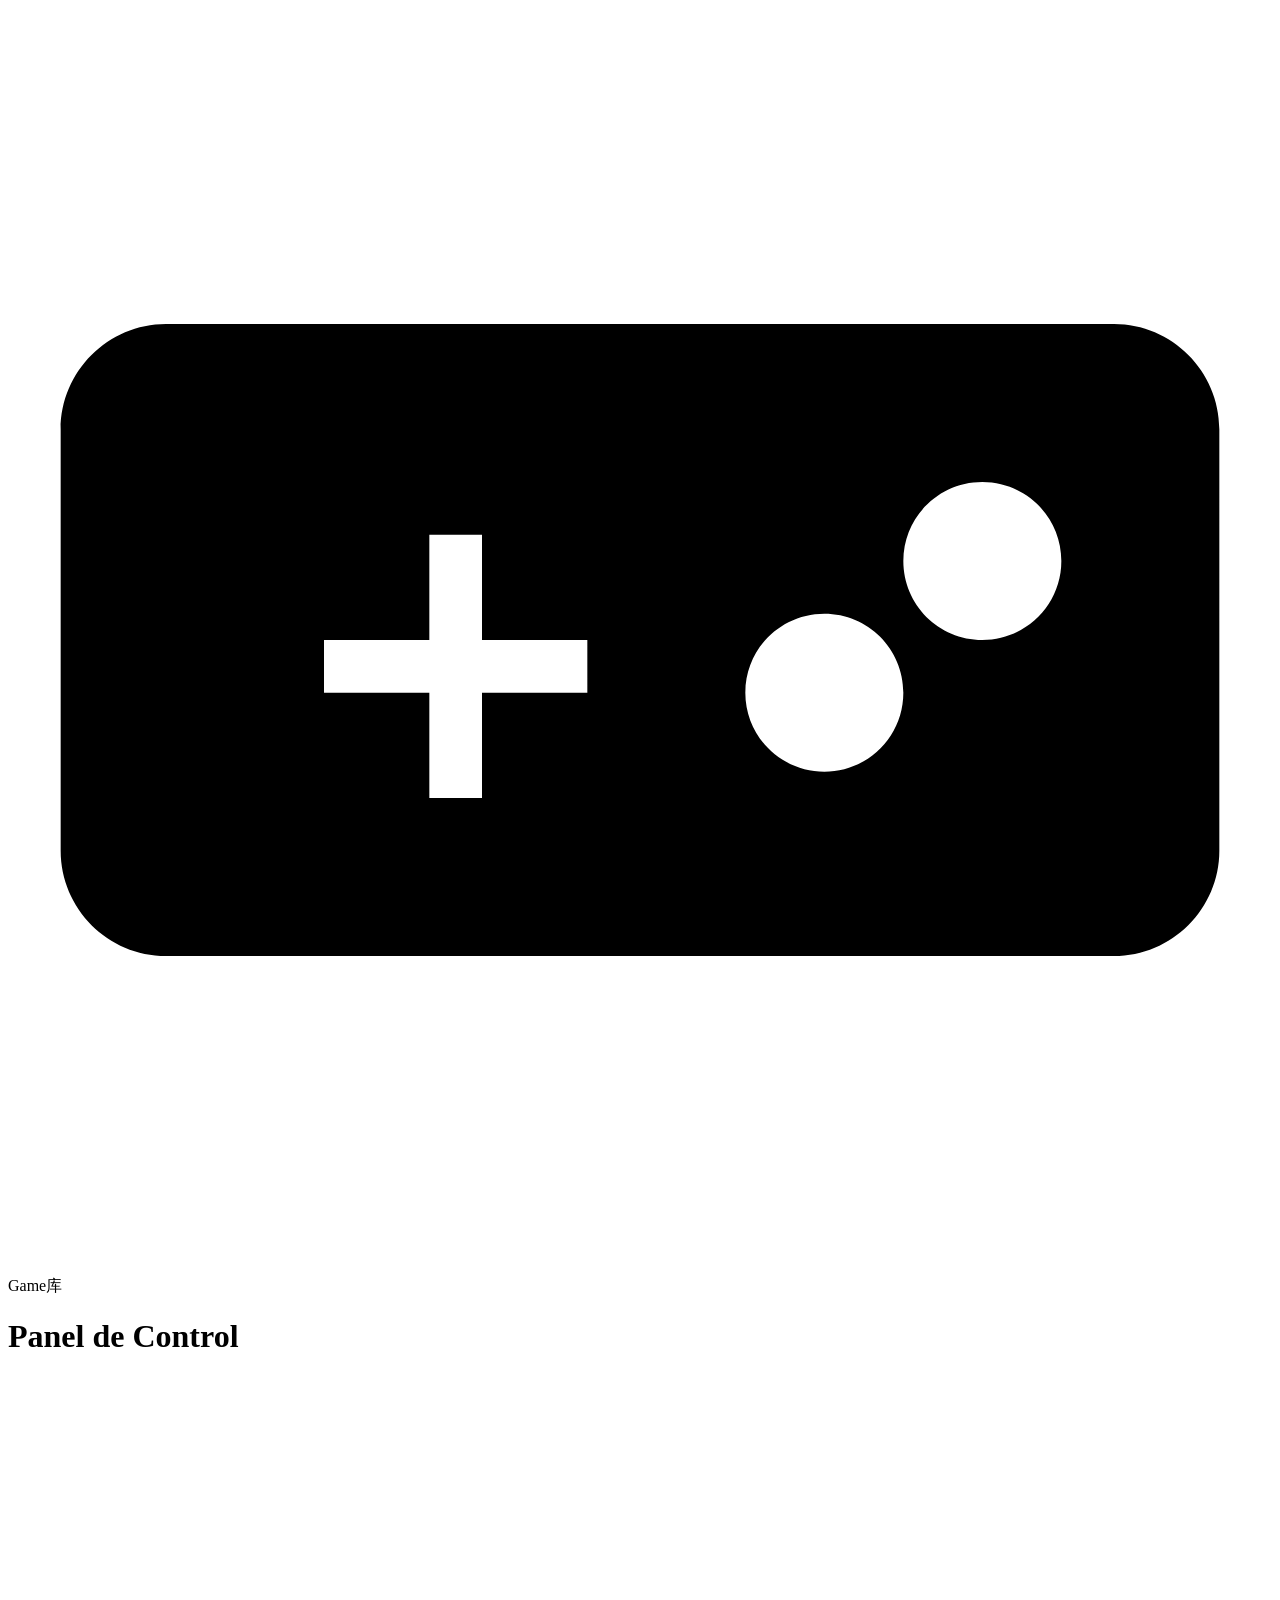
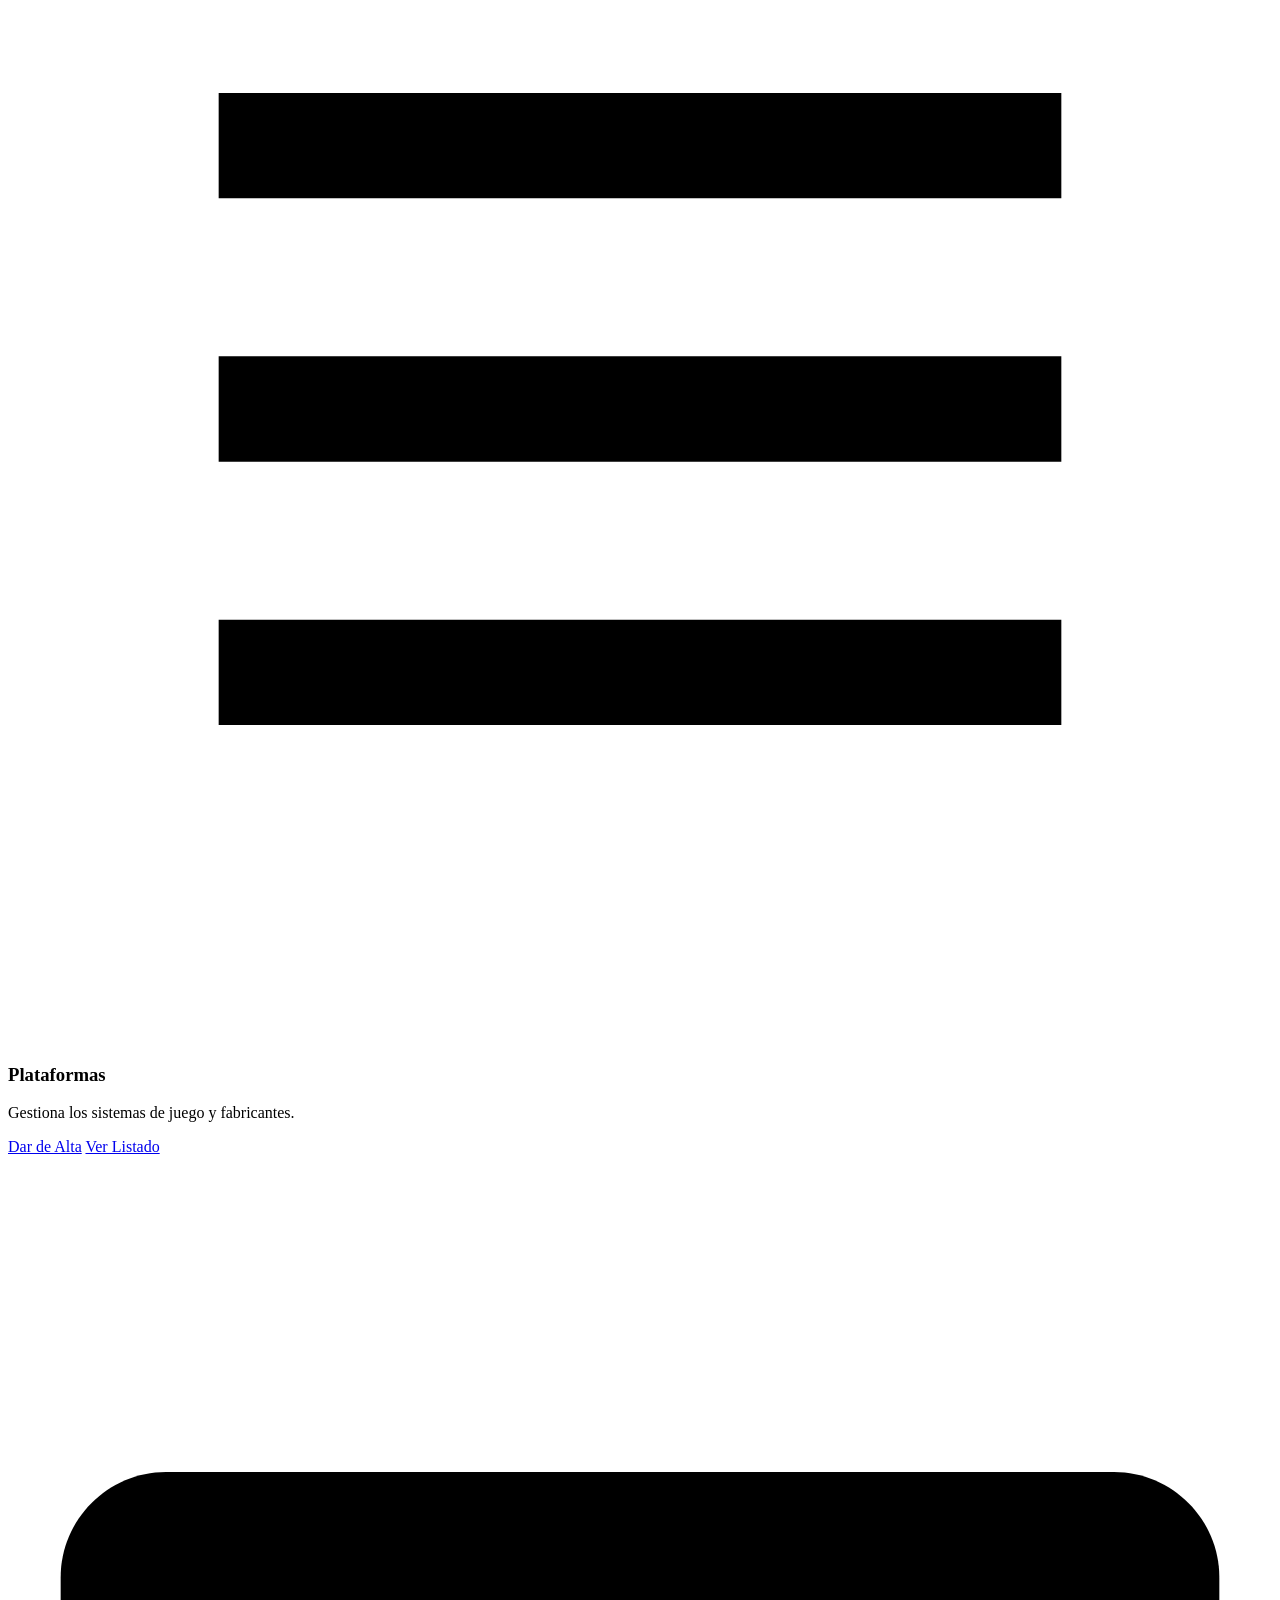
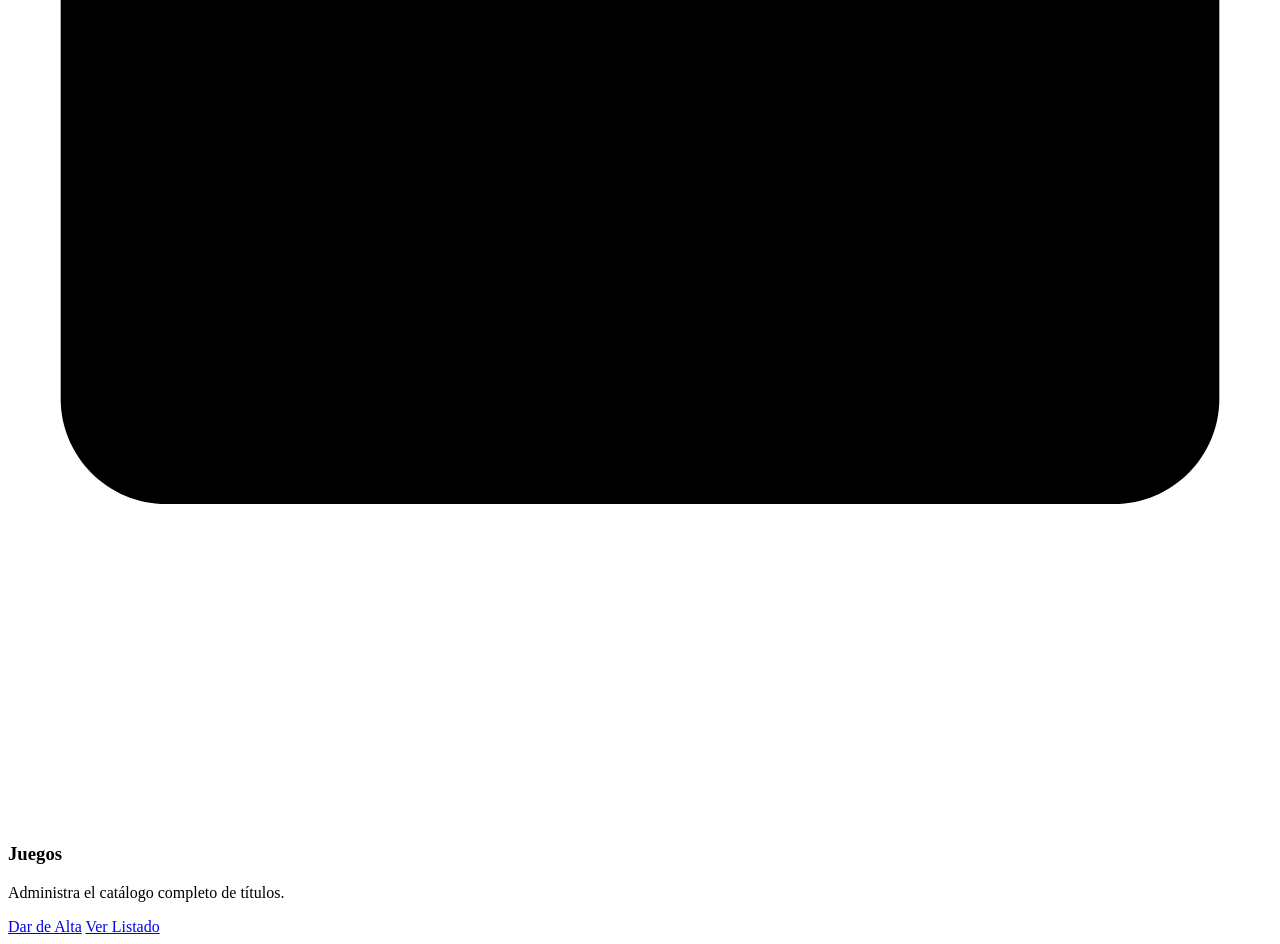
==== src/main/resources/templates/Index.html @ c2e18b48 "creacion de paginas html y sus stilos creacion de los ontroladores de la plataforma" ====
<!DOCTYPE html>
<html lang="es">
<head>
    <meta charset="UTF-8">
    <meta name="viewport" content="width=device-width, initial-scale=1.0">
    <title>Gestión de Biblioteca de Videojuegos</title>
    <link rel="stylesheet" href="/index-style.css">
</head>
<body>

<header class="navbar">
    <div class="nav-container">
        <div class="logo">
            <svg viewBox="0 0 24 24" class="logo-icon">
                <path d="M21 6H3c-1.1 0-2 .9-2 2v8c0 1.1.9 2 2 2h18c1.1 0 2-.9 2-2V8c0-1.1-.9-2-2-2Zm-10 7H9v2H8v-2H6v-1h2V10h1v2h2v1Zm4.5 1.5c-.83 0-1.5-.67-1.5-1.5s.67-1.5 1.5-1.5 1.5.67 1.5 1.5-.67 1.5-1.5 1.5Zm3-2.5c-.83 0-1.5-.67-1.5-1.5s.67-1.5 1.5-1.5 1.5.67 1.5 1.5-.67 1.5-1.5 1.5Z"/>
            </svg>
            <span>Game库</span>
        </div>

        <h1 class="main-title">Panel de Control</h1>

        <div class="nav-spacer"></div>
    </div>
</header>

<main class="dashboard">
    <section class="menu-section">
        <div class="section-icon">
            <svg viewBox="0 0 24 24"><path d="M4 6h16v2H4zm0 5h16v2H4zm0 5h16v2H4z"/></svg>
        </div>
        <h3>Plataformas</h3>
        <p>Gestiona los sistemas de juego y fabricantes.</p>
        <div class="button-group">
            <a href="/plataformas/nuevo" class="btn btn-primary">Dar de Alta</a>
            <a href="/plataformas" class="btn btn-secondary">Ver Listado</a>
        </div>
    </section>

    <section class="menu-section">
        <div class="section-icon">
            <svg viewBox="0 0 24 24"><path d="M21 6H3c-1.1 0-2 .9-2 2v8c0 1.1.9 2 2 2h18c1.1 0 2-.9 2-2V8c0-1.1-.9-2-2-2z"/></svg>
        </div>
        <h3>Juegos</h3>
        <p>Administra el catálogo completo de títulos.</p>
        <div class="button-group">
            <a href="/juegos/nuevo" class="btn btn-primary">Dar de Alta</a>
            <a href="/juegos" class="btn btn-secondary">Ver Listado</a>
        </div>
    </section>
</main>

</body>
</html>
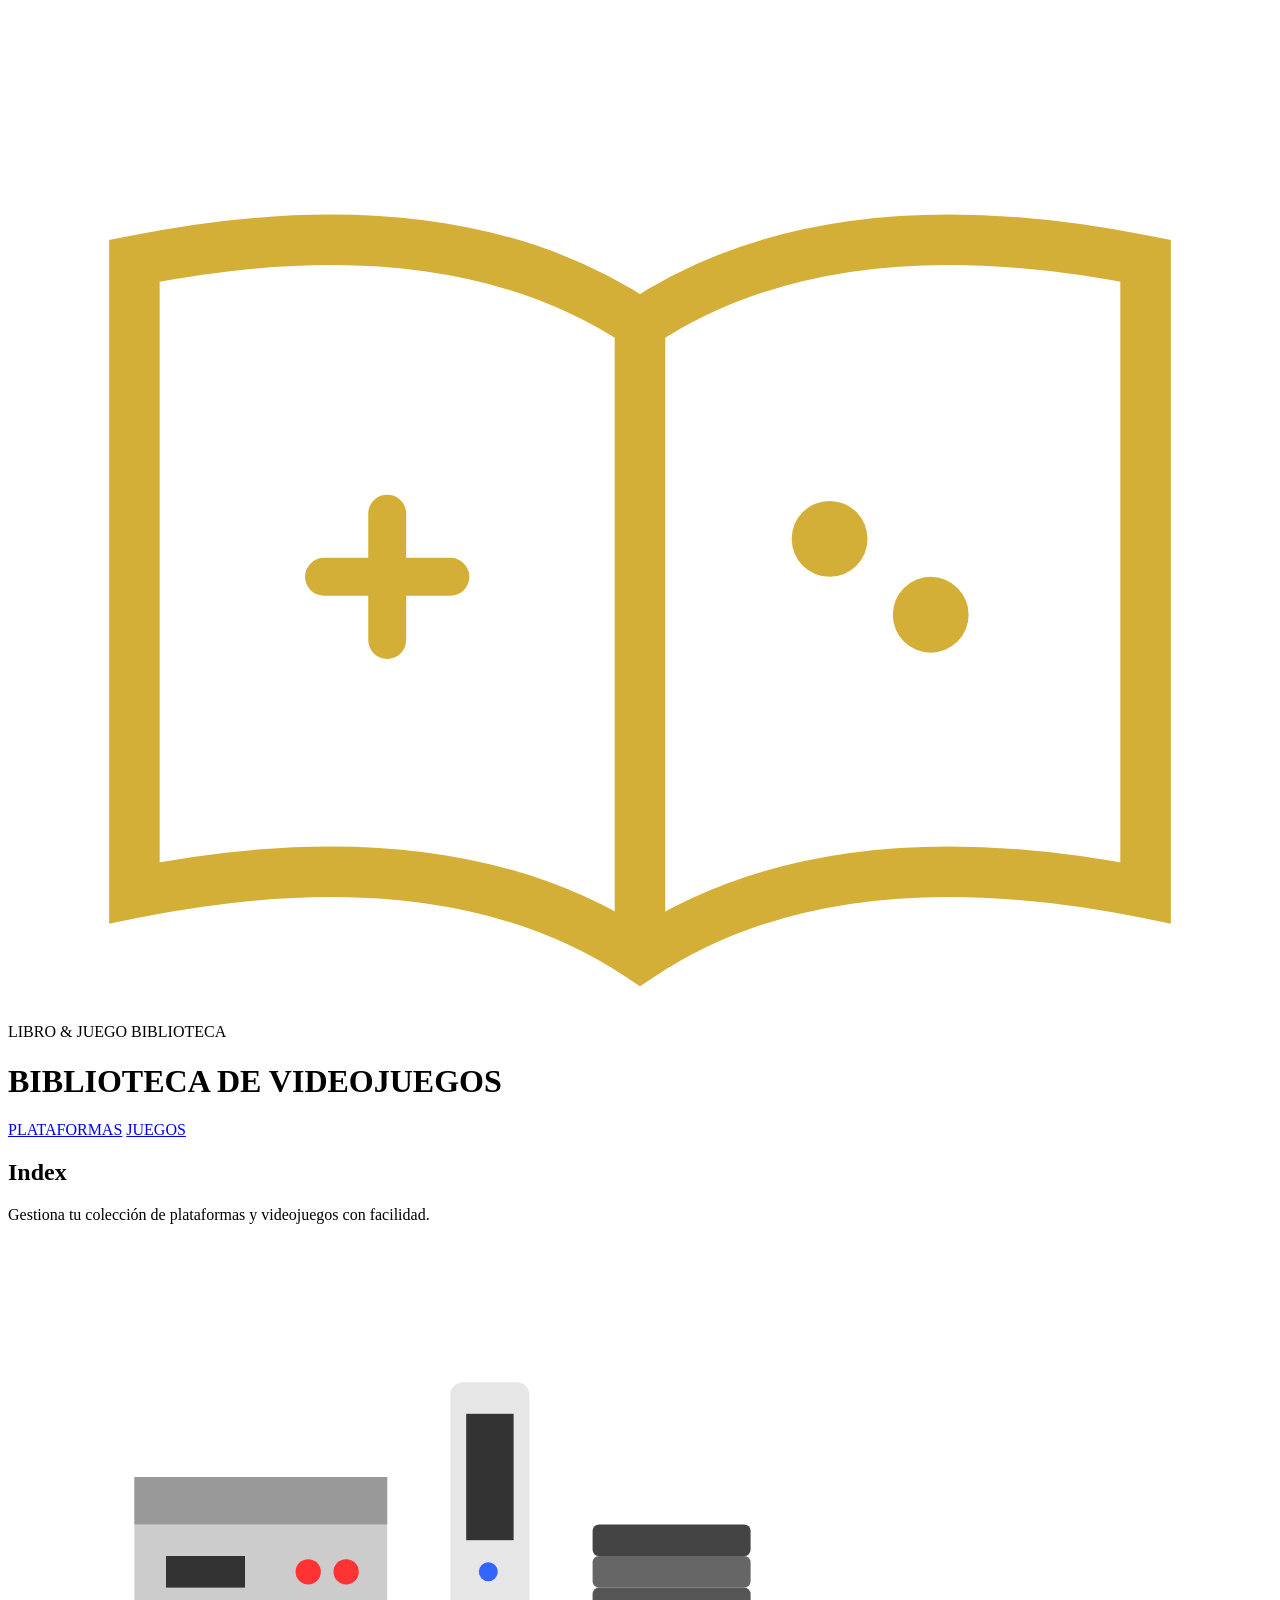
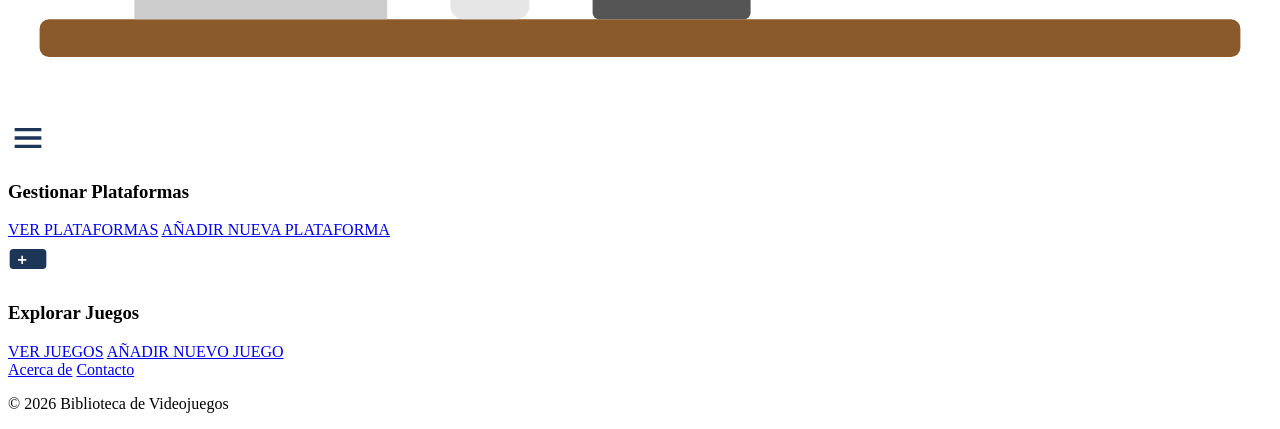
==== commit c457be55: "creacion de Index.html sus stilos creacion del AppController.java" ====
--- a/src/main/resources/templates/Index.html
+++ b/src/main/resources/templates/Index.html
@@ -3,51 +3,122 @@
 <head>
     <meta charset="UTF-8">
     <meta name="viewport" content="width=device-width, initial-scale=1.0">
-    <title>Gestión de Biblioteca de Videojuegos</title>
-    <link rel="stylesheet" href="/index-style.css">
+    <title>Biblioteca de Videojuegos</title>
+    <link rel="stylesheet" href="index-style.css">
 </head>
 <body>
 
-<header class="navbar">
-    <div class="nav-container">
-        <div class="logo">
-            <svg viewBox="0 0 24 24" class="logo-icon">
-                <path d="M21 6H3c-1.1 0-2 .9-2 2v8c0 1.1.9 2 2 2h18c1.1 0 2-.9 2-2V8c0-1.1-.9-2-2-2Zm-10 7H9v2H8v-2H6v-1h2V10h1v2h2v1Zm4.5 1.5c-.83 0-1.5-.67-1.5-1.5s.67-1.5 1.5-1.5 1.5.67 1.5 1.5-.67 1.5-1.5 1.5Zm3-2.5c-.83 0-1.5-.67-1.5-1.5s.67-1.5 1.5-1.5 1.5.67 1.5 1.5-.67 1.5-1.5 1.5Z"/>
+<!-- Cabecera Principal (Azul Marino con Logo y Título) -->
+<header class="header-main">
+    <div class="header-container">
+        <!-- Logo: Libro & Juego -->
+        <div class="brand-logo">
+            <svg viewBox="0 0 100 80" class="logo-svg">
+                <!-- Icono de libro abierto -->
+                <path d="M10 20 Q 35 15, 50 25 Q 65 15, 90 20 L 90 70 Q 65 65, 50 75 Q 35 65, 10 70 Z" fill="none" stroke="#d4af37" stroke-width="4"/>
+                <line x1="50" y1="25" x2="50" y2="75" stroke="#d4af37" stroke-width="4"/>
+                <!-- Detalles de cruz de mando y botones -->
+                <path d="M25 45 H 35 M 30 40 V 50" stroke="#d4af37" stroke-width="3" stroke-linecap="round"/>
+                <circle cx="65" cy="42" r="3" fill="#d4af37"/>
+                <circle cx="73" cy="48" r="3" fill="#d4af37"/>
             </svg>
-            <span>Game库</span>
+            <div class="logo-text">
+                <span class="logo-title">LIBRO & JUEGO</span>
+                <span class="logo-sub">BIBLIOTECA</span>
+            </div>
         </div>
 
-        <h1 class="main-title">Panel de Control</h1>
-
-        <div class="nav-spacer"></div>
+        <h1 class="app-title">BIBLIOTECA DE VIDEOJUEGOS</h1>
     </div>
 </header>
 
-<main class="dashboard">
-    <section class="menu-section">
-        <div class="section-icon">
-            <svg viewBox="0 0 24 24"><path d="M4 6h16v2H4zm0 5h16v2H4zm0 5h16v2H4z"/></svg>
+<!-- Barra de Navegación Principal (Botones Superiores) -->
+<nav class="top-nav">
+    <div class="nav-buttons">
+        <a href="/plataformas" class="nav-btn active">PLATAFORMAS</a>
+        <a href="/juegos" class="nav-btn">JUEGOS</a>
+    </div>
+</nav>
+
+<!-- Contenedor del Contenido -->
+<main class="content-container">
+
+    <!-- Banner Index con Ilustración SVG integrada -->
+    <section class="banner-index">
+        <div class="banner-text">
+            <h2>Index</h2>
+            <p>Gestiona tu colección de plataformas y videojuegos con facilidad.</p>
         </div>
-        <h3>Plataformas</h3>
-        <p>Gestiona los sistemas de juego y fabricantes.</p>
-        <div class="button-group">
-            <a href="/plataformas/nuevo" class="btn btn-primary">Dar de Alta</a>
-            <a href="/plataformas" class="btn btn-secondary">Ver Listado</a>
+        <div class="banner-graphic">
+            <svg viewBox="0 0 400 150" class="shelf-svg">
+                <!-- Estante de madera -->
+                <rect x="10" y="120" width="380" height="12" fill="#8B5A2B" rx="3"/>
+                <!-- Consola clásica tipo NES -->
+                <rect x="40" y="75" width="80" height="45" fill="#CCCCCC"/>
+                <rect x="40" y="75" width="80" height="15" fill="#999999"/>
+                <rect x="50" y="100" width="25" height="10" fill="#333333"/>
+                <circle cx="95" cy="105" r="4" fill="#FF3333"/>
+                <circle cx="107" cy="105" r="4" fill="#FF3333"/>
+                <!-- Consola clásica vertical -->
+                <rect x="140" y="45" width="25" height="75" fill="#E6E6E6" rx="4"/>
+                <rect x="145" y="55" width="15" height="40" fill="#333333"/>
+                <circle cx="152" cy="105" r="3" fill="#3366FF"/>
+                <!-- Cartuchos/Juegos apilados -->
+                <rect x="185" y="90" width="50" height="10" fill="#444" rx="2"/>
+                <rect x="185" y="100" width="50" height="10" fill="#666" rx="2"/>
+                <rect x="185" y="110" width="50" height="10" fill="#555" rx="2"/>
+            </svg>
         </div>
     </section>
 
-    <section class="menu-section">
-        <div class="section-icon">
-            <svg viewBox="0 0 24 24"><path d="M21 6H3c-1.1 0-2 .9-2 2v8c0 1.1.9 2 2 2h18c1.1 0 2-.9 2-2V8c0-1.1-.9-2-2-2z"/></svg>
-        </div>
-        <h3>Juegos</h3>
-        <p>Administra el catálogo completo de títulos.</p>
-        <div class="button-group">
-            <a href="/juegos/nuevo" class="btn btn-primary">Dar de Alta</a>
-            <a href="/juegos" class="btn btn-secondary">Ver Listado</a>
-        </div>
-    </section>
+    <!-- Sección de Tarjetas de Gestión -->
+    <div class="grid-management">
+
+        <!-- Tarjeta Plataformas -->
+        <article class="card">
+            <div class="card-header">
+                <div class="card-icon">
+                    <!-- Iconos abstractos de sistemas -->
+                    <svg viewBox="0 0 24 24" width="40" height="40" fill="#1d3557">
+                        <path d="M4 6h16v2H4zm0 5h16v2H4zm0 5h16v2H4z"/>
+                    </svg>
+                </div>
+                <h3>Gestionar Plataformas</h3>
+            </div>
+            <div class="card-body">
+                <a href="/plataformas" class="action-btn">VER PLATAFORMAS</a>
+                <a href="/plataformas/nuevo" class="action-btn">AÑADIR NUEVA PLATAFORMA</a>
+            </div>
+        </article>
+
+        <!-- Tarjeta Juegos -->
+        <article class="card">
+            <div class="card-header">
+                <div class="card-icon">
+                    <!-- Icono de juego -->
+                    <svg viewBox="0 0 24 24" width="40" height="40" fill="#1d3557">
+                        <path d="M21 6H3c-1.1 0-2 .9-2 2v8c0 1.1.9 2 2 2h18c1.1 0 2-.9 2-2V8c0-1.1-.9-2-2-2zm-10 7H9v2H8v-2H6v-1h2V10h1v2h2v1z"/>
+                    </svg>
+                </div>
+                <h3>Explorar Juegos</h3>
+            </div>
+            <div class="card-body">
+                <a href="/juegos" class="action-btn">VER JUEGOS</a>
+                <a href="/juegos/nuevo" class="action-btn">AÑADIR NUEVO JUEGO</a>
+            </div>
+        </article>
+
+    </div>
 </main>
+
+<!-- Pie de página -->
+<footer class="footer-links">
+    <div class="links">
+        <a href="#">Acerca de</a>
+        <a href="#">Contacto</a>
+    </div>
+    <p>&copy; 2026 Biblioteca de Videojuegos</p>
+</footer>
 
 </body>
 </html>
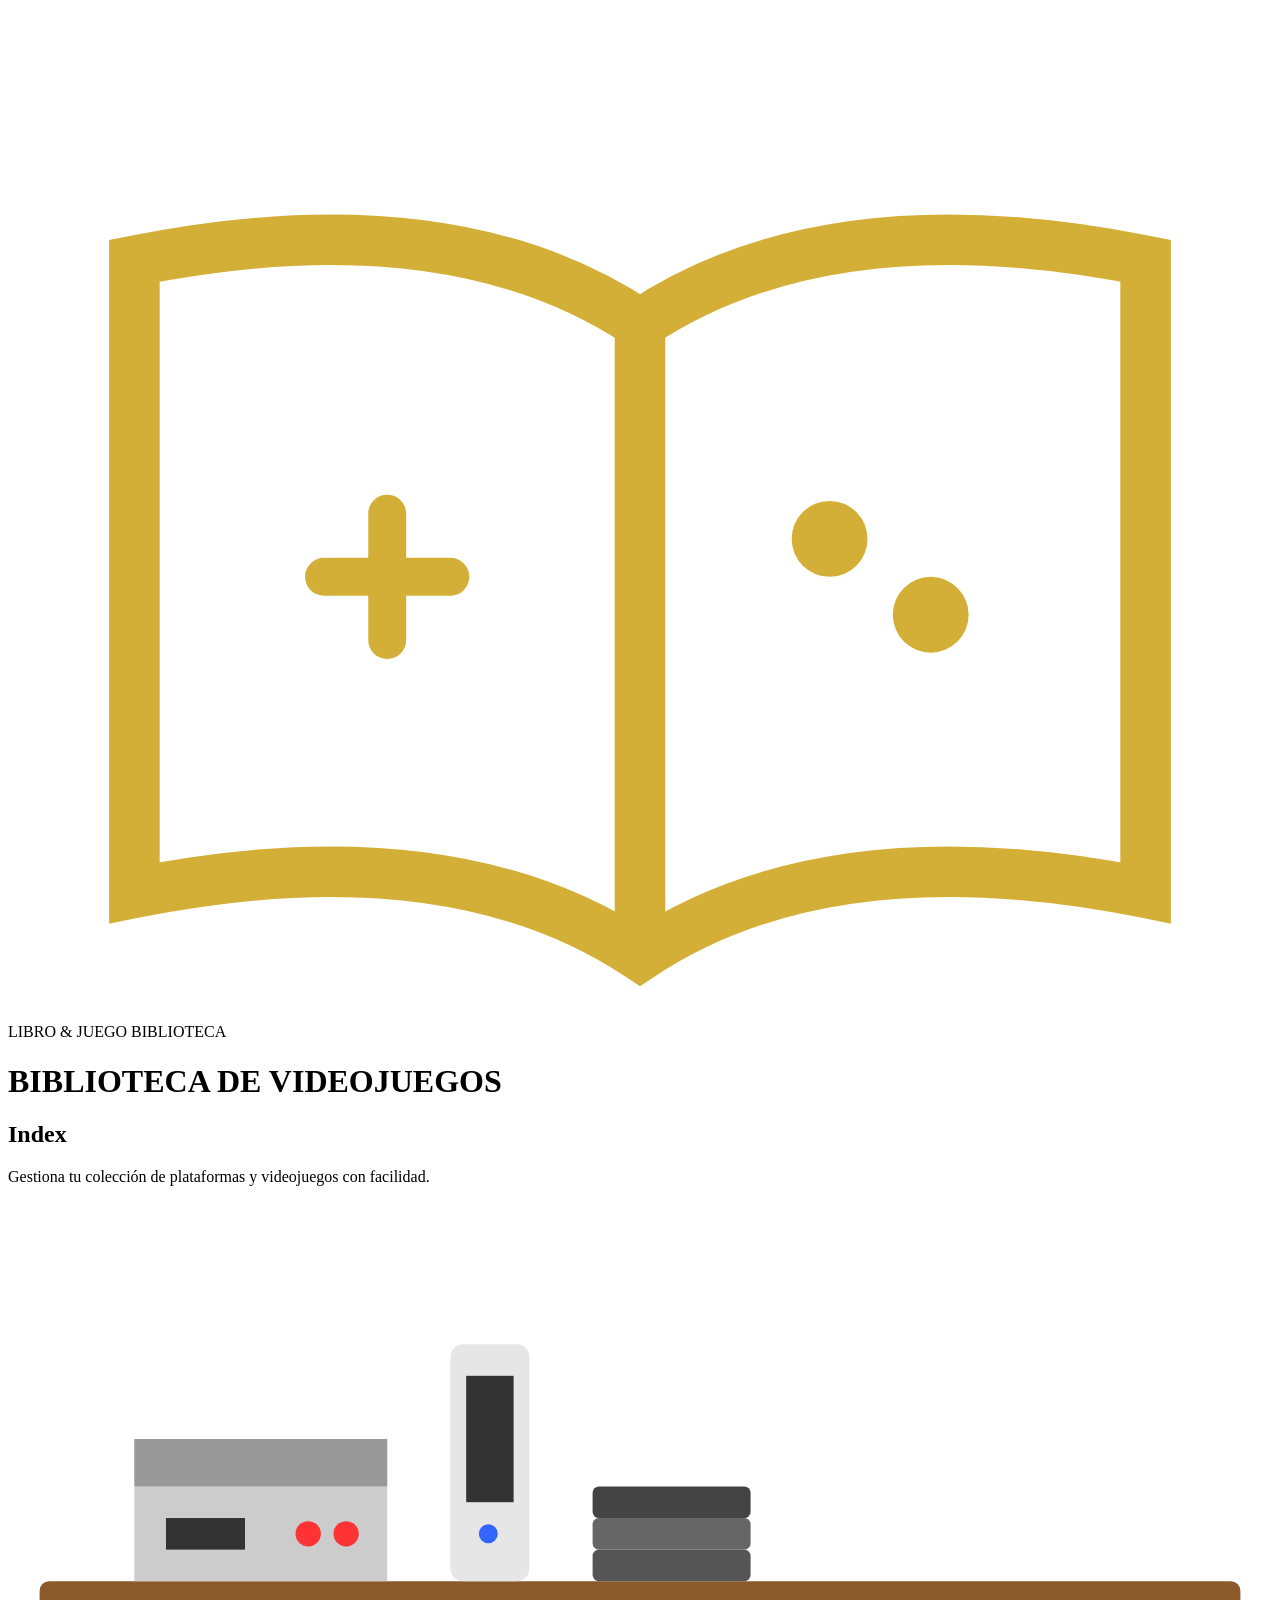
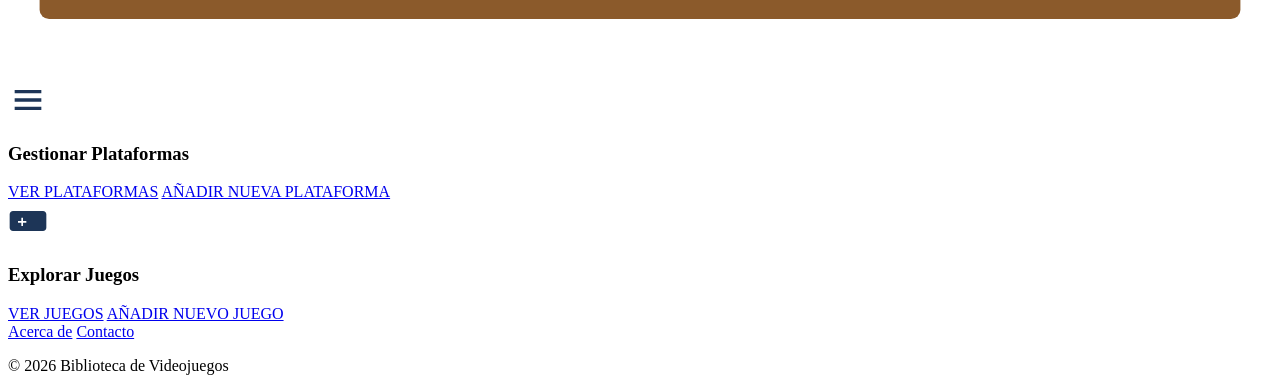
==== commit 39869b99: "cambios de estilos" ====
--- a/src/main/resources/templates/Index.html
+++ b/src/main/resources/templates/Index.html
@@ -33,12 +33,6 @@
 </header>
 
 <!-- Barra de Navegación Principal (Botones Superiores) -->
-<nav class="top-nav">
-    <div class="nav-buttons">
-        <a href="/plataformas" class="nav-btn active">PLATAFORMAS</a>
-        <a href="/juegos" class="nav-btn">JUEGOS</a>
-    </div>
-</nav>
 
 <!-- Contenedor del Contenido -->
 <main class="content-container">
@@ -86,8 +80,8 @@
                 <h3>Gestionar Plataformas</h3>
             </div>
             <div class="card-body">
-                <a href="/plataformas" class="action-btn">VER PLATAFORMAS</a>
-                <a href="/plataformas/nuevo" class="action-btn">AÑADIR NUEVA PLATAFORMA</a>
+                <a href="/plataforma/lista" class="action-btn">VER PLATAFORMAS</a>
+                <a href="/plataforma/nueva" class="action-btn">AÑADIR NUEVA PLATAFORMA</a>
             </div>
         </article>
 
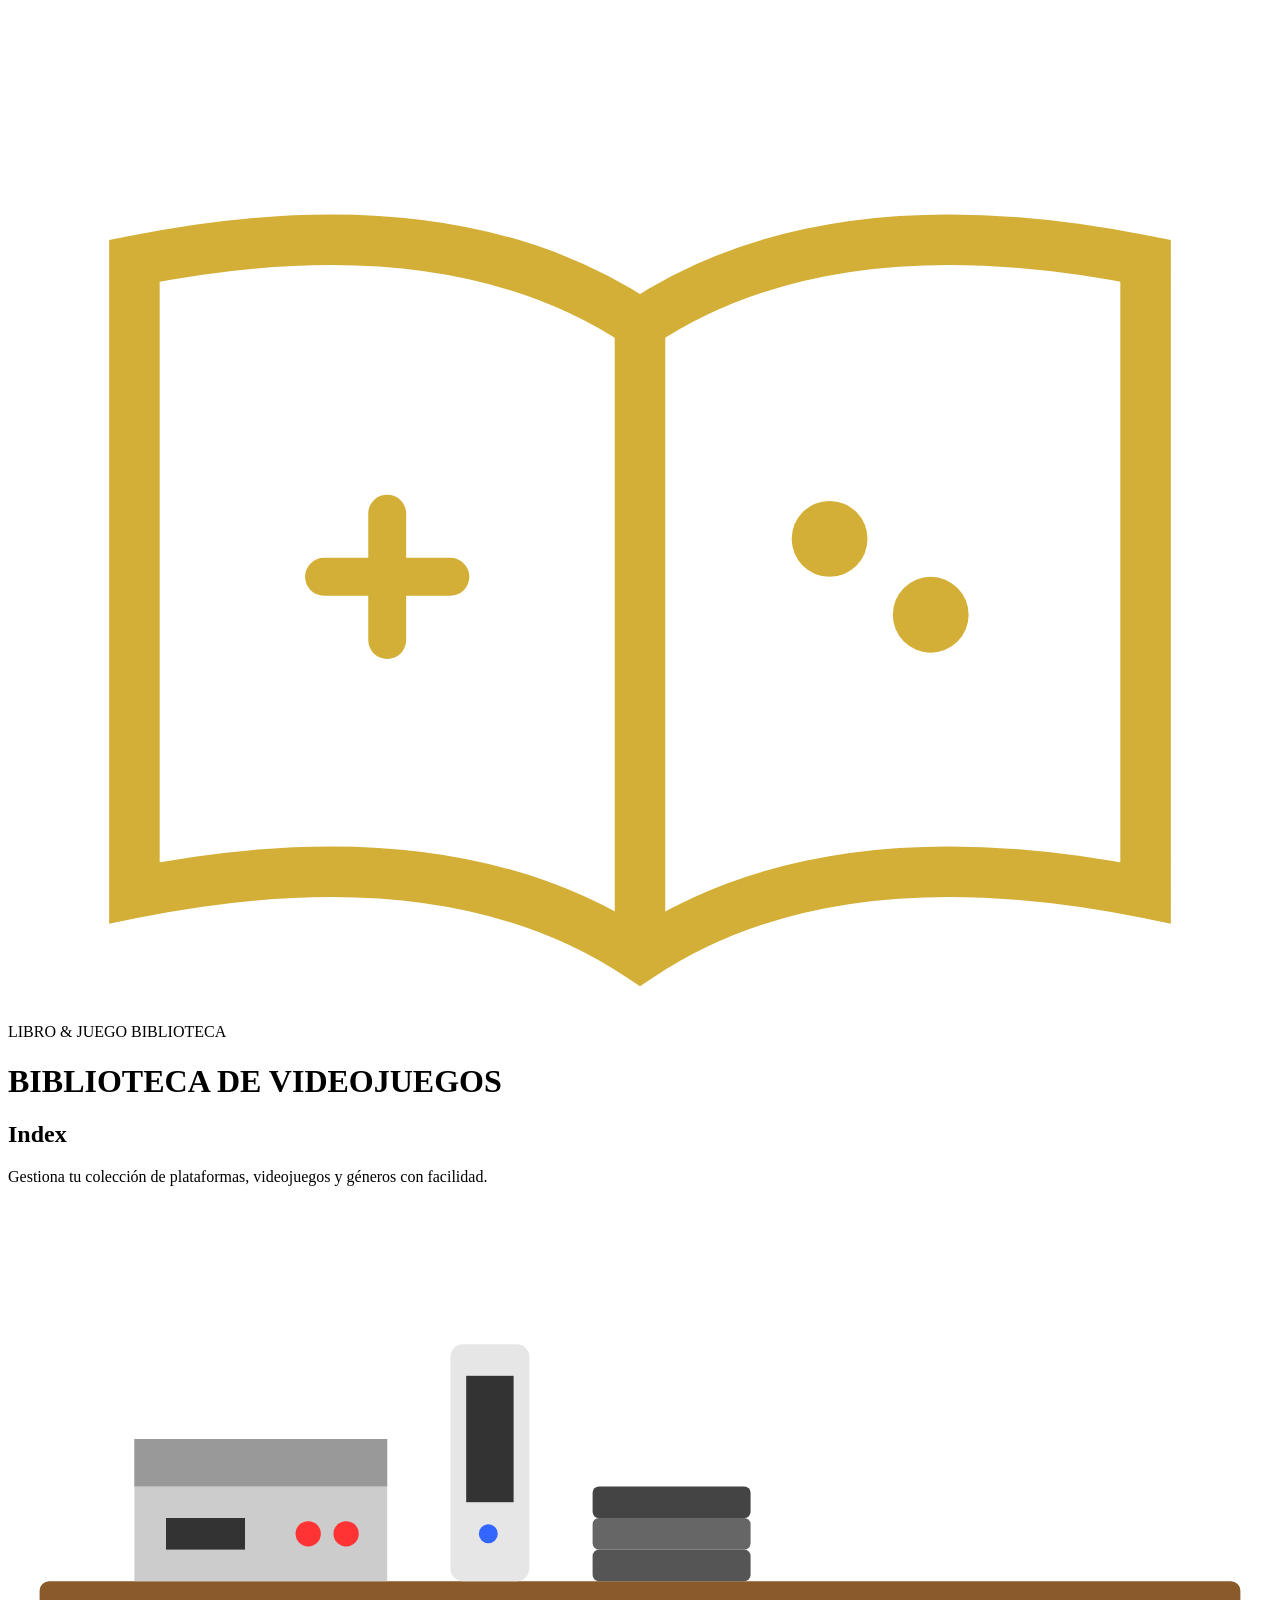
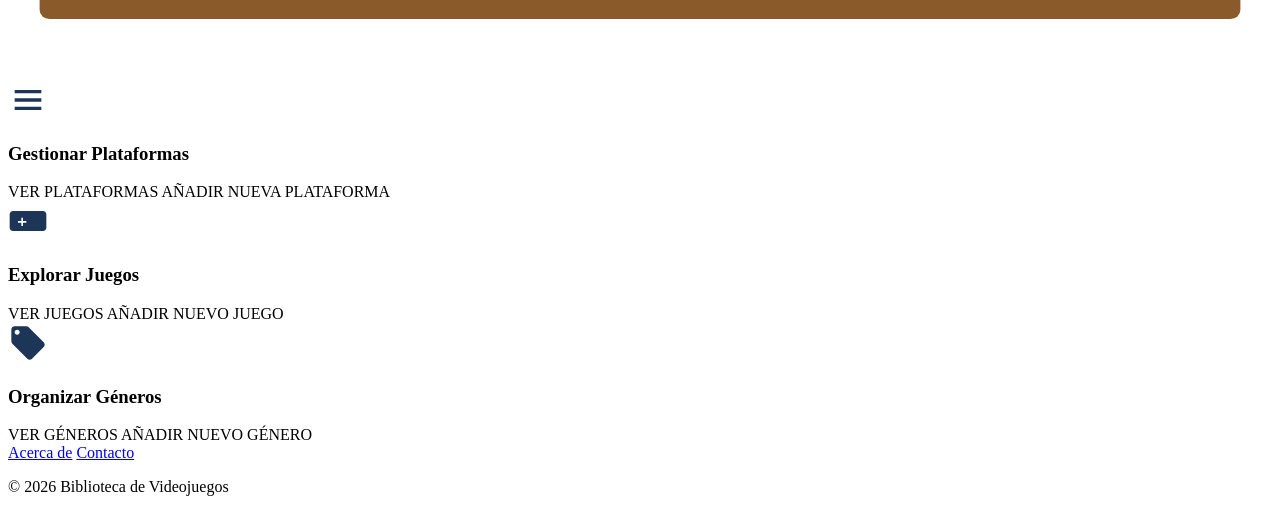
==== commit c46ad73f: "implementacion de las funciones de genero, listar añadir editar eliminar" ====
--- a/src/main/resources/templates/Index.html
+++ b/src/main/resources/templates/Index.html
@@ -1,10 +1,11 @@
 <!DOCTYPE html>
-<html lang="es">
+<html lang="es" xmlns:th="http://www.thymeleaf.org">
 <head>
     <meta charset="UTF-8">
     <meta name="viewport" content="width=device-width, initial-scale=1.0">
     <title>Biblioteca de Videojuegos</title>
-    <link rel="stylesheet" href="index-style.css">
+    <!-- Arreglado con th:href para que no falle con el context-path -->
+    <link rel="stylesheet" th:href="@{/index-style.css}">
 </head>
 <body>
 
@@ -32,8 +33,6 @@
     </div>
 </header>
 
-<!-- Barra de Navegación Principal (Botones Superiores) -->
-
 <!-- Contenedor del Contenido -->
 <main class="content-container">
 
@@ -41,7 +40,7 @@
     <section class="banner-index">
         <div class="banner-text">
             <h2>Index</h2>
-            <p>Gestiona tu colección de plataformas y videojuegos con facilidad.</p>
+            <p>Gestiona tu colección de plataformas, videojuegos y géneros con facilidad.</p>
         </div>
         <div class="banner-graphic">
             <svg viewBox="0 0 400 150" class="shelf-svg">
@@ -72,7 +71,6 @@
         <article class="card">
             <div class="card-header">
                 <div class="card-icon">
-                    <!-- Iconos abstractos de sistemas -->
                     <svg viewBox="0 0 24 24" width="40" height="40" fill="#1d3557">
                         <path d="M4 6h16v2H4zm0 5h16v2H4zm0 5h16v2H4z"/>
                     </svg>
@@ -80,8 +78,8 @@
                 <h3>Gestionar Plataformas</h3>
             </div>
             <div class="card-body">
-                <a href="/plataforma/lista" class="action-btn">VER PLATAFORMAS</a>
-                <a href="/plataforma/nueva" class="action-btn">AÑADIR NUEVA PLATAFORMA</a>
+                <a th:href="@{/plataforma/lista}" class="action-btn">VER PLATAFORMAS</a>
+                <a th:href="@{/plataforma/nueva}" class="action-btn">AÑADIR NUEVA PLATAFORMA</a>
             </div>
         </article>
 
@@ -89,7 +87,6 @@
         <article class="card">
             <div class="card-header">
                 <div class="card-icon">
-                    <!-- Icono de juego -->
                     <svg viewBox="0 0 24 24" width="40" height="40" fill="#1d3557">
                         <path d="M21 6H3c-1.1 0-2 .9-2 2v8c0 1.1.9 2 2 2h18c1.1 0 2-.9 2-2V8c0-1.1-.9-2-2-2zm-10 7H9v2H8v-2H6v-1h2V10h1v2h2v1z"/>
                     </svg>
@@ -97,8 +94,25 @@
                 <h3>Explorar Juegos</h3>
             </div>
             <div class="card-body">
-                <a href="/juegos" class="action-btn">VER JUEGOS</a>
-                <a href="/juegos/nuevo" class="action-btn">AÑADIR NUEVO JUEGO</a>
+                <a th:href="@{/juegos}" class="action-btn">VER JUEGOS</a>
+                <a th:href="@{/juegos/nuevo}" class="action-btn">AÑADIR NUEVO JUEGO</a>
+            </div>
+        </article>
+
+        <!-- NUEVA Tarjeta Géneros -->
+        <article class="card">
+            <div class="card-header">
+                <div class="card-icon">
+                    <!-- Icono de etiqueta/tag para géneros -->
+                    <svg viewBox="0 0 24 24" width="40" height="40" fill="#1d3557">
+                        <path d="M21.41 11.58l-9-9C12.05 2.22 11.55 2 11 2H4c-1.1 0-2 .9-2 2v7c0 .55.22 1.05.59 1.42l9 9c.36.36.86.58 1.41.58.55 0 1.05-.22 1.41-.59l7-7c.37-.36.59-.86.59-1.41 0-.55-.23-1.06-.59-1.42zM5.5 7C4.67 7 4 6.33 4 5.5S4.67 4 5.5 4 7 4.67 7 5.5 6.33 7 5.5 7z"/>
+                    </svg>
+                </div>
+                <h3>Organizar Géneros</h3>
+            </div>
+            <div class="card-body">
+                <a th:href="@{/genero/lista}" class="action-btn">VER GÉNEROS</a>
+                <a th:href="@{/genero/nuevo}" class="action-btn">AÑADIR NUEVO GÉNERO</a>
             </div>
         </article>
 
